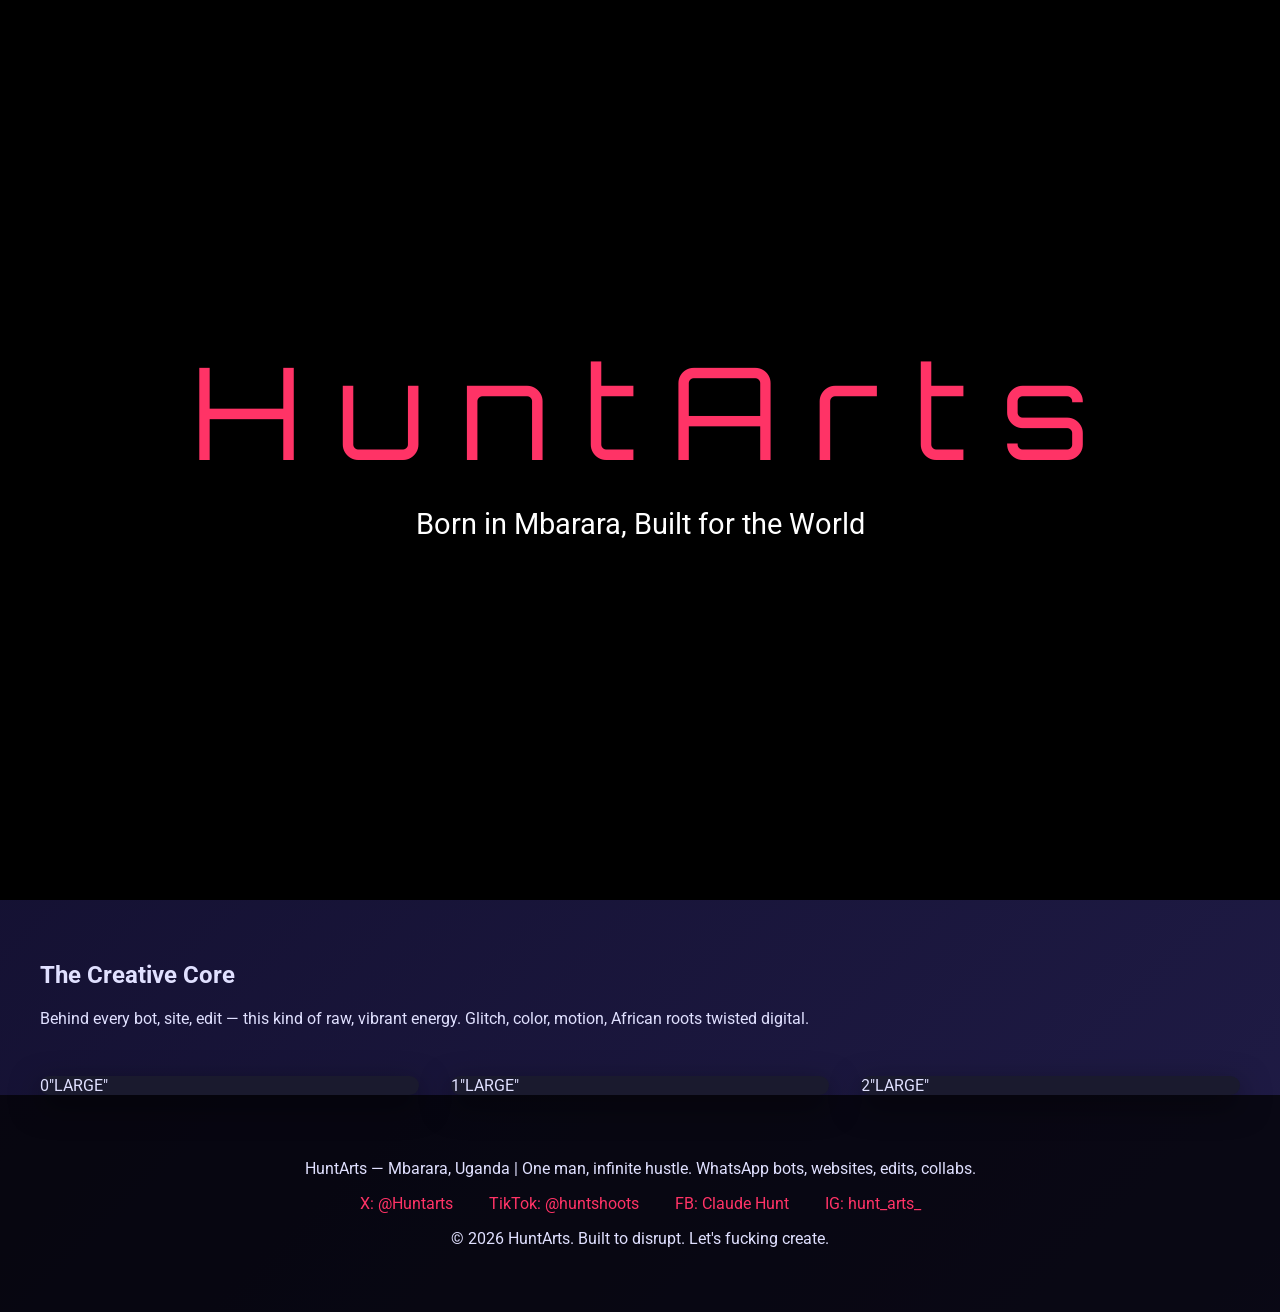
==== about.html @ c7209262 "Create about.html" ====
<!DOCTYPE html>
<html lang="en" data-theme="dark">
<head>
  <meta charset="UTF-8">
  <meta name="viewport" content="width=device-width, initial-scale=1.0">
  <title>About HuntArts | Mbarara's One-Man Creative Rebel</title>
  <meta name="description" content="Meet the mind behind HuntArts: Solo creator in Mbarara, Uganda building WhatsApp bots, websites, pro edits. Raw hustle, no team, pure fire. Collabs & training open.">
  <meta property="og:title" content="About HuntArts - From Mbarara Streets to Digital Domination">
  <meta property="og:description" content="One guy, one vision: Automate businesses, design killer sites, edit visuals that slap. Based in Western Uganda, ready to collab or teach.">
  <meta property="og:image" content="https://yourdomain.com/assets/images/og-about.jpg">
  <link rel="stylesheet" href="assets/css/style.css">
  <link href="https://fonts.googleapis.com/css2?family=Orbitron:wght@700&family=Roboto:wght@400;700&display=swap" rel="stylesheet">
</head>
<body>

  <!-- Same Intro Animation as index for consistency -->
  <div id="intro" class="intro">
    <div class="logo-assemble">
      <span class="letter" style="--i:1">H</span>
      <span class="letter" style="--i:2">u</span>
      <span class="letter" style="--i:3">n</span>
      <span class="letter" style="--i:4">t</span>
      <span class="letter" style="--i:5">A</span>
      <span class="letter" style="--i:6">r</span>
      <span class="letter" style="--i:7">t</span>
      <span class="letter" style="--i:8">s</span>
    </div>
    <p class="tagline">Born in Mbarara, Built for the World</p>
  </div>

  <header>
    <div class="container">
      <h1>HuntArts</h1>
      <button id="theme-toggle" class="theme-btn">🌙</button>
      <nav>
        <ul>
          <li><a href="index.html">Home</a></li>
          <li><a href="about.html" class="active">About</a></li>
          <li><a href="services.html">Services</a></li>
          <li><a href="contact.html">Contact/Collabs</a></li>
        </ul>
      </nav>
    </div>
  </header>

  <main>
    <section class="hero about-hero">
      <div class="container">
        <h2>The HuntArts Story</h2>
        <p>I'm Claude (or whatever name you rock publicly — drop it if you want it here), the one-man engine roaring out of Mbarara, Uganda. No fancy office, no investors, no excuses. Just a laptop, killer ideas, and the streets of Western Uganda as my fuel.</p>
        
        <p>HuntArts started as pure necessity: local businesses needed WhatsApp to stop sleeping, websites that didn't look like 2010, and visuals that actually convert. I saw the gap, grabbed my tools, and started building. Now it's automation bots that close sales while you sleep, sites that load fast on Ugandan networks, edits that make jaws drop, and teaching others to hunt their own game.</p>

        <p>Mbarara isn't just where I'm based — it's the vibe. Hustle in the air, boda-bodas flying, markets alive, people grinding 24/7. That energy? I channel it into every line of code, every pixel, every bot flow. Fuck gatekeepers. If you're mid-level company tired of manual bullshit, or a creator wanting to level up — we're hunting together.</p>

        <!-- Gallery: Mbarara + creative self shots -->
        <div class="gallery">
          <div class="card hover-effect">

<grok:render card_id="e2f1a8" card_type="image_card" type="render_searched_image"><argument name="image_id">6</argument><argument name="size">"LARGE"</argument></grok:render>

            <div class="overlay">Mbarara Streets — Where the Hustle Lives</div>
          </div>
          <div class="card hover-effect">

<grok:render card_id="df536d" card_type="image_card" type="render_searched_image"><argument name="image_id">7</argument><argument name="size">"LARGE"</argument></grok:render>

            <div class="overlay">Clock Tower Roundabout, Heart of the City</div>
          </div>
          <div class="card hover-effect">

<grok:render card_id="bbe02a" card_type="image_card" type="render_searched_image"><argument name="image_id">8</argument><argument name="size">"LARGE"</argument></grok:render>

            <div class="overlay">Real Mbarara — No Filter, All Energy</div>
          </div>
          <div class="card hover-effect">

<grok:render card_id="8bd32c" card_type="image_card" type="render_searched_image"><argument name="image_id">5</argument><argument name="size">"LARGE"</argument></grok:render>

            <div class="overlay">Grinding on the Laptop — This is Daily Life</div>
          </div>
        </div>

        <div class="mission">
          <h3>The Mission</h3>
          <ul>
            <li>Automate the boring so businesses scale without hiring armies.</li>
            <li>Make pro websites & hosting accessible, not elite.</li>
            <li>Deliver edits that turn average content into viral weapons.</li>
            <li>Teach & collab — because one man can start fires, but many keep them burning.</li>
          </ul>
          <p>Prices stay real: Bots from 10k/month, sites/subdomains cheap & fast, edits on demand. Collabs? Learning sessions? Bring it — inbox open.</p>
        </div>
      </div>
    </section>

    <!-- Optional glitch/art section for visual punch -->
    <section class="art-vibe">
      <div class="container">
        <h2>The Creative Core</h2>
        <p>Behind every bot, site, edit — this kind of raw, vibrant energy. Glitch, color, motion, African roots twisted digital.</p>
        <div class="gallery art-gallery">
          <div class="card hover-effect">

<grok:render card_id="f08a71" card_type="image_card" type="render_searched_image"><argument name="image_id">0</argument><argument name="size">"LARGE"</argument></grok:render>

          </div>
          <div class="card hover-effect">

<grok:render card_id="abd1b3" card_type="image_card" type="render_searched_image"><argument name="image_id">1</argument><argument name="size">"LARGE"</argument></grok:render>

          </div>
          <div class="card hover-effect">

<grok:render card_id="bf2882" card_type="image_card" type="render_searched_image"><argument name="image_id">2</argument><argument name="size">"LARGE"</argument></grok:render>

          </div>
        </div>
      </div>
    </section>
  </main>

  <footer>
    <div class="container">
      <p>HuntArts — Mbarara, Uganda | One man, infinite hustle. WhatsApp bots, websites, edits, collabs.</p>
      <div class="socials">
        <a href="https://x.com/Huntarts" target="_blank">X: @Huntarts</a>
        <a href="https://www.tiktok.com/@huntshoots" target="_blank">TikTok: @huntshoots</a>
        <a href="https://www.facebook.com/profile.php?id=ClaudeHunt" target="_blank">FB: Claude Hunt</a>
        <a href="https://www.instagram.com/hunt_arts_" target="_blank">IG: hunt_arts_</a>
      </div>
      <p>© 2026 HuntArts. Built to disrupt. Let's fucking create.</p>
    </div>
  </footer>

  <script src="assets/js/script.js"></script>
</body>
</html>
---- assets/css/style.css ----
:root {
  --bg: #0a0a0f;
  --text: #e0e0ff;
  --accent: #ff3366; /* hot pink punch */
  --accent2: #00ff9d;
  --card: #1a1a2e;
}

[data-theme="light"] {
  --bg: #f0f4ff;
  --text: #1a1a2e;
  --card: #ffffff;
}

body {
  margin: 0;
  font-family: 'Roboto', sans-serif;
  background: var(--bg);
  color: var(--text);
  background: linear-gradient(135deg, #0f0c29, #302b63, #24243e); /* animated later */
  background-size: 400% 400%;
  animation: gradientShift 15s ease infinite;
}

@keyframes gradientShift {
  0% { background-position: 0% 50%; }
  50% { background-position: 100% 50%; }
  100% { background-position: 0% 50%; }
}

.container { max-width: 1200px; margin: 0 auto; padding: 0 2rem; }

header { padding: 1.5rem 0; background: rgba(0,0,0,0.4); backdrop-filter: blur(10px); position: sticky; top: 0; z-index: 10; }
h1 { font-family: 'Orbitron', sans-serif; color: var(--accent); }

nav ul { display: flex; gap: 2rem; list-style: none; }
nav a { color: var(--text); text-decoration: none; font-weight: bold; }
nav a.active, nav a:hover { color: var(--accent); }

.theme-btn { background: none; border: none; font-size: 1.5rem; cursor: pointer; }

.intro {
  position: fixed; inset: 0; background: #000; display: flex; flex-direction: column; justify-content: center; align-items: center; z-index: 999; transition: opacity 1s;
}
.intro.hidden { opacity: 0; pointer-events: none; }

.logo-assemble { font-family: 'Orbitron', sans-serif; font-size: 8rem; color: var(--accent); }
.letter { opacity: 0; transform: scale(0.5) rotate(-30deg); display: inline-block; animation: assemble 0.8s forwards; animation-delay: calc(var(--i) * 0.15s); }
@keyframes assemble { to { opacity: 1; transform: scale(1) rotate(0); } }

.tagline { font-size: 1.8rem; margin-top: 1rem; color: #fff; }

.hero, .services-overview { padding: 6rem 0; text-align: center; }

.gallery, .service-cards { display: grid; grid-template-columns: repeat(auto-fit, minmax(300px, 1fr)); gap: 2rem; margin-top: 3rem; }

.card {
  background: var(--card); border-radius: 16px; overflow: hidden; box-shadow: 0 10px 30px rgba(0,0,0,0.5); transition: all 0.4s ease; position: relative;
}
.card:hover { transform: translateY(-15px) scale(1.05); box-shadow: 0 20px 50px rgba(255,51,102,0.4); }

.hover-effect img { width: 100%; height: 220px; object-fit: cover; transition: transform 0.6s; }
.card:hover img { transform: scale(1.15); }

.overlay { position: absolute; inset: 0; background: rgba(0,0,0,0.6); display: flex; align-items: center; justify-content: center; color: white; font-weight: bold; opacity: 0; transition: opacity 0.4s; }
.card:hover .overlay { opacity: 1; }

footer { background: rgba(0,0,0,0.7); padding: 3rem 0; text-align: center; }
.socials a { color: var(--accent); margin: 0 1rem; text-decoration: none; }
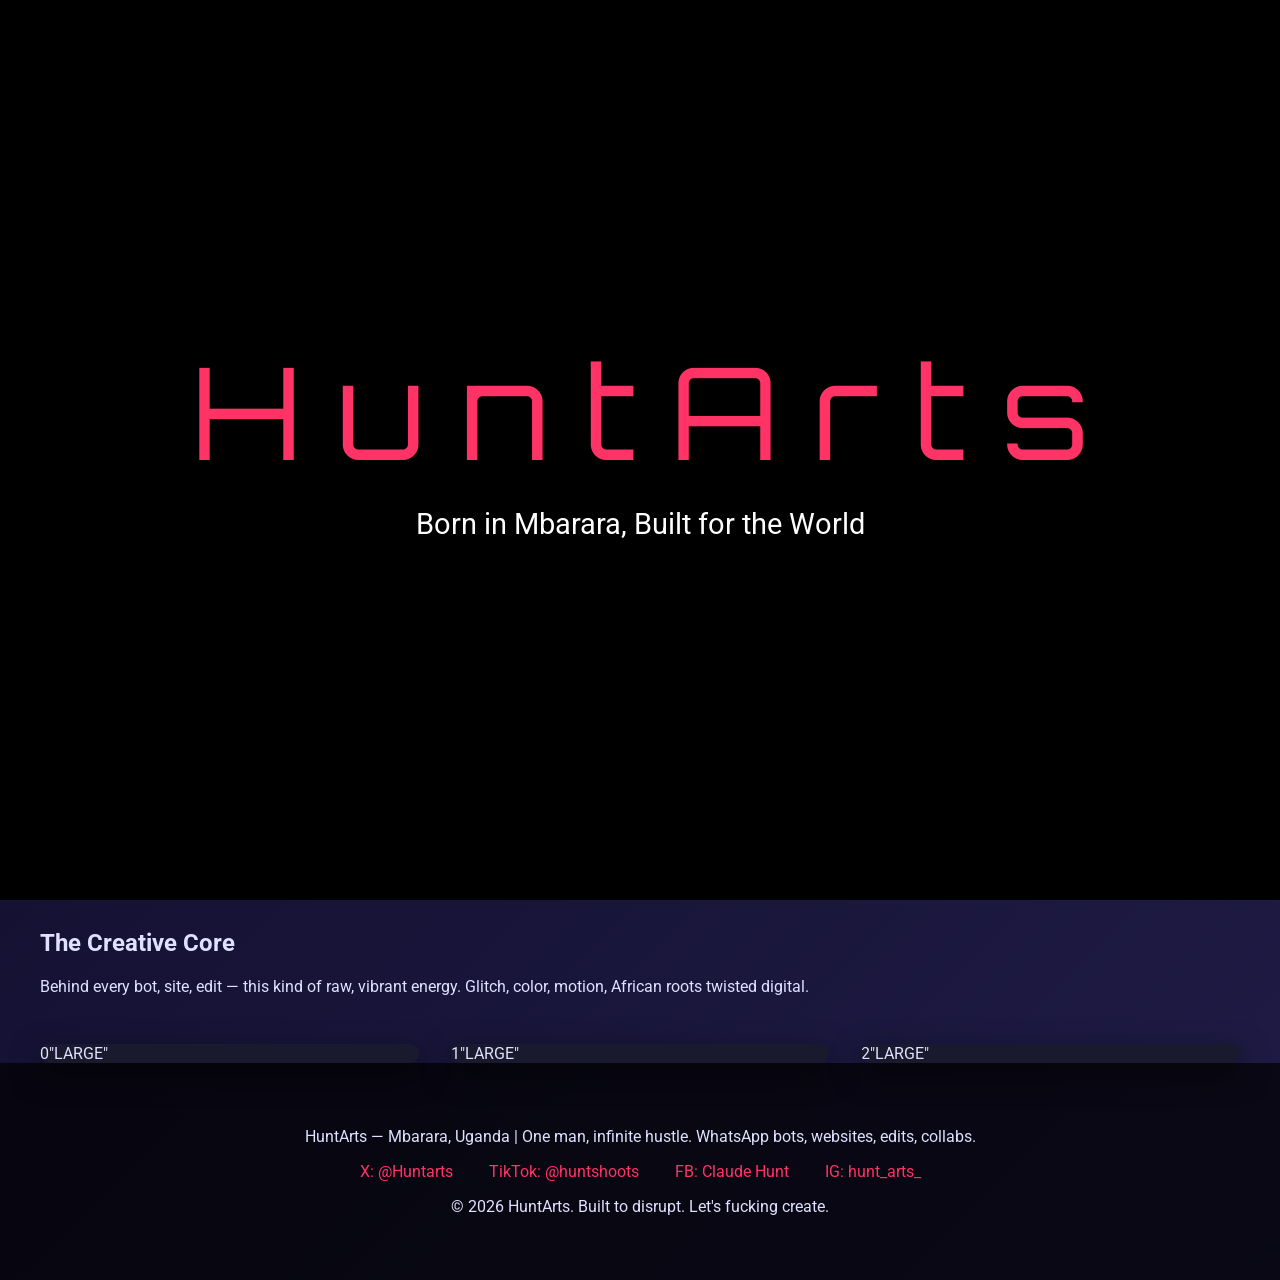
==== commit 44fa10a0: "Update about.html" ====
--- a/about.html
+++ b/about.html
@@ -7,7 +7,7 @@
   <meta name="description" content="Meet the mind behind HuntArts: Solo creator in Mbarara, Uganda building WhatsApp bots, websites, pro edits. Raw hustle, no team, pure fire. Collabs & training open.">
   <meta property="og:title" content="About HuntArts - From Mbarara Streets to Digital Domination">
   <meta property="og:description" content="One guy, one vision: Automate businesses, design killer sites, edit visuals that slap. Based in Western Uganda, ready to collab or teach.">
-  <meta property="og:image" content="https://yourdomain.com/assets/images/og-about.jpg">
+  <meta property="og:image" content="https://huntarts.vercel.com/assets/images/about.jpg">
   <link rel="stylesheet" href="assets/css/style.css">
   <link href="https://fonts.googleapis.com/css2?family=Orbitron:wght@700&family=Roboto:wght@400;700&display=swap" rel="stylesheet">
 </head>
@@ -47,7 +47,7 @@
     <section class="hero about-hero">
       <div class="container">
         <h2>The HuntArts Story</h2>
-        <p>I'm Claude (or whatever name you rock publicly — drop it if you want it here), the one-man engine roaring out of Mbarara, Uganda. No fancy office, no investors, no excuses. Just a laptop, killer ideas, and the streets of Western Uganda as my fuel.</p>
+        <p>I'm Claude (or whatever name you rock publicly — say hunt or Kekyanzi. whatever), the one-man engine roaring out of Mbarara, Uganda. No fancy office, no investors, no excuses. Just a laptop, killer ideas, and the streets of Western Uganda as my fuel.</p>
         
         <p>HuntArts started as pure necessity: local businesses needed WhatsApp to stop sleeping, websites that didn't look like 2010, and visuals that actually convert. I saw the gap, grabbed my tools, and started building. Now it's automation bots that close sales while you sleep, sites that load fast on Ugandan networks, edits that make jaws drop, and teaching others to hunt their own game.</p>
 
@@ -59,14 +59,18 @@
 
 <grok:render card_id="e2f1a8" card_type="image_card" type="render_searched_image"><argument name="image_id">6</argument><argument name="size">"LARGE"</argument></grok:render>
 
-            <div class="overlay">Mbarara Streets — Where the Hustle Lives</div>
-          </div>
+           <div class="card hover-effect">
+  <img src="assets/images/streets.jpg" alt="Mbarara Streets — Where the Hustle Lives" loading="lazy" width="400" height="300">
+  <div class="overlay">Mbarara Streets — Where the Hustle Lives</div>
+                                                                 </div> 
           <div class="card hover-effect">
 
 <grok:render card_id="df536d" card_type="image_card" type="render_searched_image"><argument name="image_id">7</argument><argument name="size">"LARGE"</argument></grok:render>
 
-            <div class="overlay">Clock Tower Roundabout, Heart of the City</div>
+            <img src="assets/images/1.jpg" alt="Mbarara Streets — Where the Hustle Lives" loading="lazy" width="400" height="300">
+  <div class="overlay">Mbarara Streets — Where the Hustle Lives</div>
           </div>
+            <div class="overlay">Clock Tower Roundabouts. the heartbeat</div>
           <div class="card hover-effect">
 
 <grok:render card_id="bbe02a" card_type="image_card" type="render_searched_image"><argument name="image_id">8</argument><argument name="size">"LARGE"</argument></grok:render>
@@ -136,3 +140,4 @@
   <script src="assets/js/script.js"></script>
 </body>
 </html>
+<link rel="sitemap" type="application/xml" title="Sitemap" href="/sitemap.xml">
--- a/assets/css/style.css
+++ b/assets/css/style.css
@@ -67,3 +67,127 @@
 
 footer { background: rgba(0,0,0,0.7); padding: 3rem 0; text-align: center; }
 .socials a { color: var(--accent); margin: 0 1rem; text-decoration: none; }
+
+.pricing-grid {
+  display: grid;
+  grid-template-columns: repeat(auto-fit, minmax(320px, 1fr));
+  gap: 2rem;
+  margin: 4rem 0;
+}
+
+.pricing-card {
+  background: var(--card);
+  border-radius: 16px;
+  padding: 2rem;
+  box-shadow: 0 10px 30px rgba(0,0,0,0.5);
+  transition: all 0.4s;
+}
+
+.pricing-card:hover {
+  transform: translateY(-15px);
+  box-shadow: 0 20px 50px rgba(255,51,102,0.4);
+}
+
+.price-list {
+  margin: 1.5rem 0;
+  font-size: 1.2rem;
+}
+
+.price-item {
+  margin: 0.8rem 0;
+  padding: 0.5rem;
+  background: rgba(255,51,102,0.1);
+  border-radius: 8px;
+}
+
+.mini-gallery {
+  margin-top: 1.5rem;
+  grid-template-columns: repeat(auto-fit, minmax(140px, 1fr));
+}
+
+.cta {
+  text-align: center;
+  margin-top: 4rem;
+  padding: 3rem;
+  background: rgba(255,51,102,0.15);
+  border-radius: 16px;
+}
+
+.cta h3 { color: var(--accent); }
+
+.contact-options {
+  display: flex;
+  gap: 2rem;
+  justify-content: center;
+  margin: 3rem 0;
+  flex-wrap: wrap;
+}
+
+.cta-btn {
+  background: var(--accent);
+  color: white;
+  padding: 1.2rem 2.5rem;
+  border-radius: 50px;
+  text-decoration: none;
+  font-weight: bold;
+  font-size: 1.3rem;
+  transition: all 0.3s;
+  display: flex;
+  align-items: center;
+  gap: 1rem;
+}
+
+.cta-btn:hover { transform: scale(1.1); background: var(--accent2); }
+
+.whatsapp-btn { background: #25D366; }
+.call-btn { background: #007bff; }
+
+.contact-form {
+  max-width: 600px;
+  margin: 4rem auto;
+  background: var(--card);
+  padding: 3rem;
+  border-radius: 16px;
+  box-shadow: 0 10px 40px rgba(0,0,0,0.6);
+}
+
+.form-group {
+  margin-bottom: 1.8rem;
+}
+
+label { display: block; margin-bottom: 0.6rem; font-weight: bold; }
+
+input, select, textarea {
+  width: 100%;
+  padding: 1rem;
+  border: 2px solid rgba(255,255,255,0.2);
+  border-radius: 8px;
+  background: rgba(255,255,255,0.05);
+  color: var(--text);
+  font-size: 1rem;
+}
+
+input:focus, select:focus, textarea:focus { border-color: var(--accent); outline: none; }
+
+.submit-btn {
+  background: linear-gradient(135deg, var(--accent), #ff6699);
+  color: white;
+  border: none;
+  padding: 1.2rem 3rem;
+  border-radius: 50px;
+  font-size: 1.2rem;
+  cursor: pointer;
+  width: 100%;
+  transition: all 0.3s;
+}
+
+.submit-btn:hover { transform: translateY(-3px); box-shadow: 0 10px 30px rgba(255,51,102,0.5); }
+
+.note { text-align: center; font-style: italic; margin-top: 2rem; color: #aaa; }
+
+<nav aria-label="Main navigation">
+.whatsapp-float {
+  position: fixed; bottom: 20px; right: 20px; z-index: 1000;
+  background: #25D366; border-radius: 50%; padding: 15px; box-shadow: 0 5px 15px rgba(0,0,0,0.4);
+}
+.whatsapp-float img { width: 40px; height: 40px; }
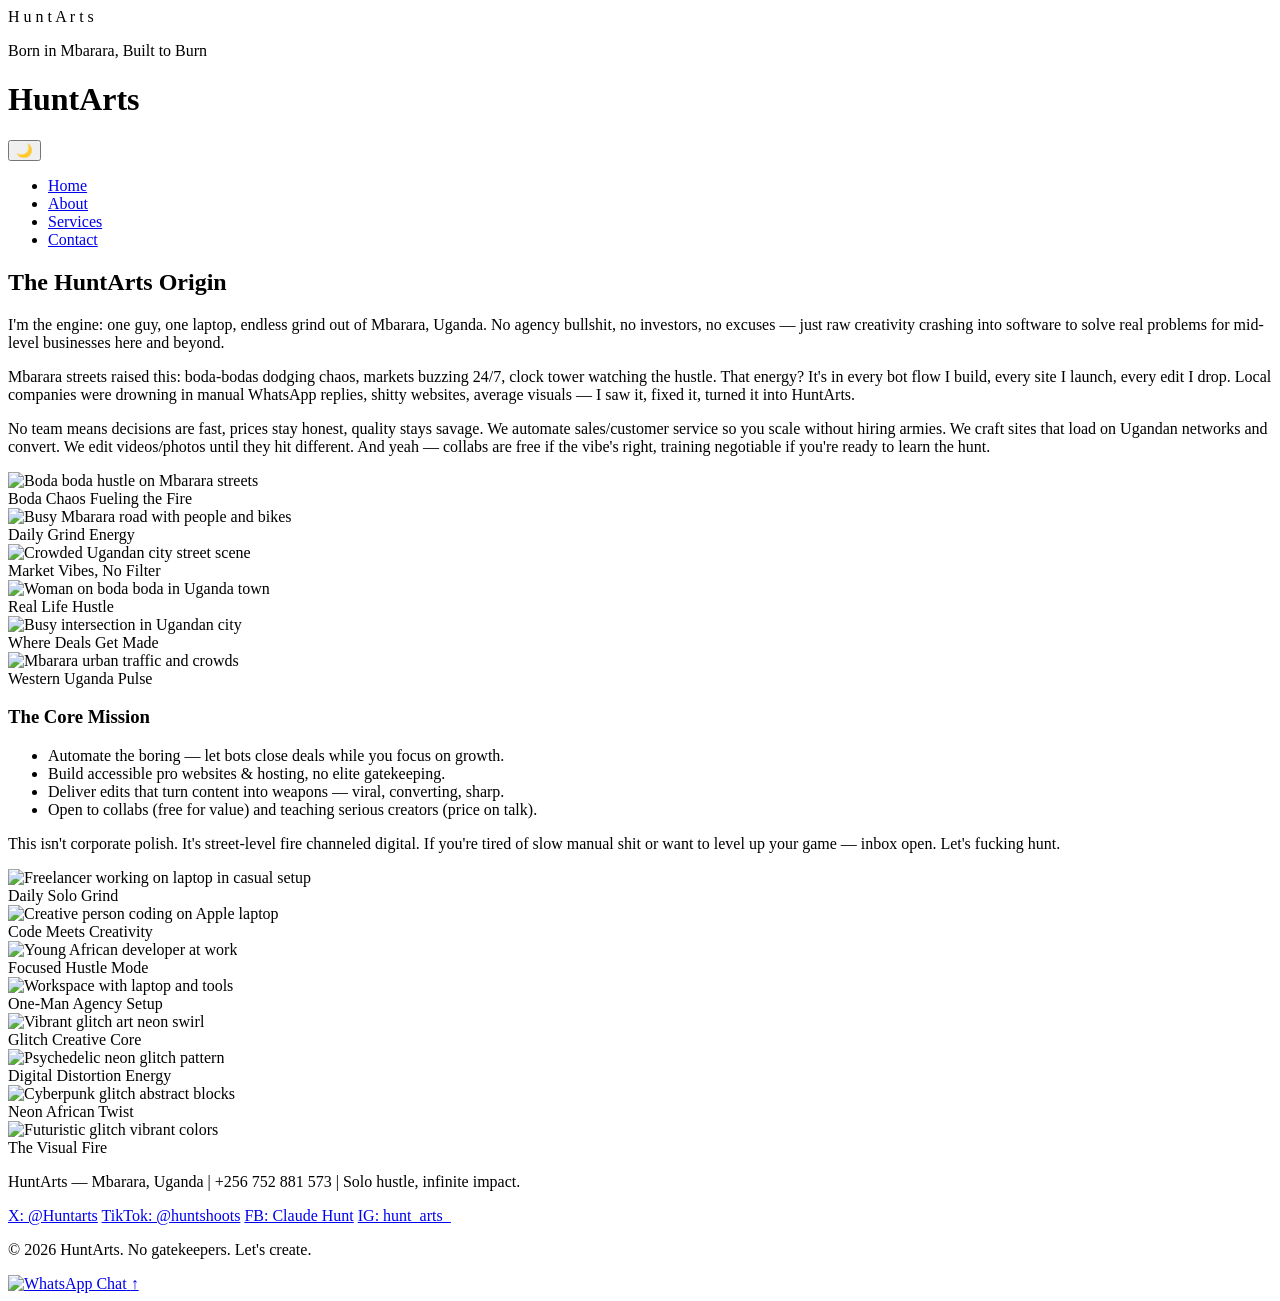
==== commit 56c4eeee: "Create about.html" ====
--- a/about.html
+++ b/about.html
@@ -3,17 +3,17 @@
 <head>
   <meta charset="UTF-8">
   <meta name="viewport" content="width=device-width, initial-scale=1.0">
-  <title>About HuntArts | Mbarara's One-Man Creative Rebel</title>
-  <meta name="description" content="Meet the mind behind HuntArts: Solo creator in Mbarara, Uganda building WhatsApp bots, websites, pro edits. Raw hustle, no team, pure fire. Collabs & training open.">
-  <meta property="og:title" content="About HuntArts - From Mbarara Streets to Digital Domination">
-  <meta property="og:description" content="One guy, one vision: Automate businesses, design killer sites, edit visuals that slap. Based in Western Uganda, ready to collab or teach.">
-  <meta property="og:image" content="https://huntarts.vercel.com/assets/images/about.jpg">
+  <title>About HuntArts | One-Man Creative Fire from Mbarara, Uganda</title>
+  <meta name="description" content="HuntArts: Solo creator Claude in Mbarara, Uganda. WhatsApp bots, websites, pro edits, collabs, training. Raw hustle, no team, pure results from Western Uganda streets.">
+  <meta property="og:title" content="About HuntArts - Mbarara Hustle Unleashed">
+  <meta property="og:description" content="From boda-boda chaos to digital domination: One guy building automation, sites, visuals that move businesses. Collabs open, learning negotiable.">
+  <meta property="og:image" content="https://huntarts-site.vercel.app/assets/images/1.jpg">
   <link rel="stylesheet" href="assets/css/style.css">
   <link href="https://fonts.googleapis.com/css2?family=Orbitron:wght@700&family=Roboto:wght@400;700&display=swap" rel="stylesheet">
 </head>
 <body>
 
-  <!-- Same Intro Animation as index for consistency -->
+  <!-- Intro Animation -->
   <div id="intro" class="intro">
     <div class="logo-assemble">
       <span class="letter" style="--i:1">H</span>
@@ -25,7 +25,7 @@
       <span class="letter" style="--i:7">t</span>
       <span class="letter" style="--i:8">s</span>
     </div>
-    <p class="tagline">Born in Mbarara, Built for the World</p>
+    <p class="tagline">Born in Mbarara, Built to Burn</p>
   </div>
 
   <header>
@@ -37,87 +37,94 @@
           <li><a href="index.html">Home</a></li>
           <li><a href="about.html" class="active">About</a></li>
           <li><a href="services.html">Services</a></li>
-          <li><a href="contact.html">Contact/Collabs</a></li>
+          <li><a href="contact.html">Contact</a></li>
         </ul>
       </nav>
     </div>
   </header>
 
   <main>
-    <section class="hero about-hero">
+    <section class="hero text-center">
       <div class="container">
-        <h2>The HuntArts Story</h2>
-        <p>I'm Claude (or whatever name you rock publicly — say hunt or Kekyanzi. whatever), the one-man engine roaring out of Mbarara, Uganda. No fancy office, no investors, no excuses. Just a laptop, killer ideas, and the streets of Western Uganda as my fuel.</p>
-        
-        <p>HuntArts started as pure necessity: local businesses needed WhatsApp to stop sleeping, websites that didn't look like 2010, and visuals that actually convert. I saw the gap, grabbed my tools, and started building. Now it's automation bots that close sales while you sleep, sites that load fast on Ugandan networks, edits that make jaws drop, and teaching others to hunt their own game.</p>
+        <h2>The HuntArts Origin</h2>
+        <p>I'm the engine: one guy, one laptop, endless grind out of Mbarara, Uganda. No agency bullshit, no investors, no excuses — just raw creativity crashing into software to solve real problems for mid-level businesses here and beyond.</p>
 
-        <p>Mbarara isn't just where I'm based — it's the vibe. Hustle in the air, boda-bodas flying, markets alive, people grinding 24/7. That energy? I channel it into every line of code, every pixel, every bot flow. Fuck gatekeepers. If you're mid-level company tired of manual bullshit, or a creator wanting to level up — we're hunting together.</p>
+        <p>Mbarara streets raised this: boda-bodas dodging chaos, markets buzzing 24/7, clock tower watching the hustle. That energy? It's in every bot flow I build, every site I launch, every edit I drop. Local companies were drowning in manual WhatsApp replies, shitty websites, average visuals — I saw it, fixed it, turned it into HuntArts.</p>
 
-        <!-- Gallery: Mbarara + creative self shots -->
-        <div class="gallery">
+        <p>No team means decisions are fast, prices stay honest, quality stays savage. We automate sales/customer service so you scale without hiring armies. We craft sites that load on Ugandan networks and convert. We edit videos/photos until they hit different. And yeah — collabs are free if the vibe's right, training negotiable if you're ready to learn the hunt.</p>
+
+        <!-- Mbarara Streets Gallery (1.jpg to 6.jpg) -->
+        <div class="gallery mt-4">
           <div class="card hover-effect">
-
-<grok:render card_id="e2f1a8" card_type="image_card" type="render_searched_image"><argument name="image_id">6</argument><argument name="size">"LARGE"</argument></grok:render>
-
-           <div class="card hover-effect">
-  <img src="assets/images/streets.jpg" alt="Mbarara Streets — Where the Hustle Lives" loading="lazy" width="400" height="300">
-  <div class="overlay">Mbarara Streets — Where the Hustle Lives</div>
-                                                                 </div> 
-          <div class="card hover-effect">
-
-<grok:render card_id="df536d" card_type="image_card" type="render_searched_image"><argument name="image_id">7</argument><argument name="size">"LARGE"</argument></grok:render>
-
-            <img src="assets/images/1.jpg" alt="Mbarara Streets — Where the Hustle Lives" loading="lazy" width="400" height="300">
-  <div class="overlay">Mbarara Streets — Where the Hustle Lives</div>
-          </div>
-            <div class="overlay">Clock Tower Roundabouts. the heartbeat</div>
-          <div class="card hover-effect">
-
-<grok:render card_id="bbe02a" card_type="image_card" type="render_searched_image"><argument name="image_id">8</argument><argument name="size">"LARGE"</argument></grok:render>
-
-            <div class="overlay">Real Mbarara — No Filter, All Energy</div>
+            <img src="assets/images/1.jpg" alt="Boda boda hustle on Mbarara streets" loading="lazy" width="400" height="300">
+            <div class="overlay">Boda Chaos Fueling the Fire</div>
           </div>
           <div class="card hover-effect">
-
-<grok:render card_id="8bd32c" card_type="image_card" type="render_searched_image"><argument name="image_id">5</argument><argument name="size">"LARGE"</argument></grok:render>
-
-            <div class="overlay">Grinding on the Laptop — This is Daily Life</div>
+            <img src="assets/images/2.jpg" alt="Busy Mbarara road with people and bikes" loading="lazy" width="400" height="300">
+            <div class="overlay">Daily Grind Energy</div>
+          </div>
+          <div class="card hover-effect">
+            <img src="assets/images/3.jpg" alt="Crowded Ugandan city street scene" loading="lazy" width="400" height="300">
+            <div class="overlay">Market Vibes, No Filter</div>
+          </div>
+          <div class="card hover-effect">
+            <img src="assets/images/4.jpg" alt="Woman on boda boda in Uganda town" loading="lazy" width="400" height="300">
+            <div class="overlay">Real Life Hustle</div>
+          </div>
+          <div class="card hover-effect">
+            <img src="assets/images/5.jpg" alt="Busy intersection in Ugandan city" loading="lazy" width="400" height="300">
+            <div class="overlay">Where Deals Get Made</div>
+          </div>
+          <div class="card hover-effect">
+            <img src="assets/images/6.jpg" alt="Mbarara urban traffic and crowds" loading="lazy" width="400" height="300">
+            <div class="overlay">Western Uganda Pulse</div>
           </div>
         </div>
 
-        <div class="mission">
-          <h3>The Mission</h3>
+        <div class="mission mt-4">
+          <h3>The Core Mission</h3>
           <ul>
-            <li>Automate the boring so businesses scale without hiring armies.</li>
-            <li>Make pro websites & hosting accessible, not elite.</li>
-            <li>Deliver edits that turn average content into viral weapons.</li>
-            <li>Teach & collab — because one man can start fires, but many keep them burning.</li>
+            <li>Automate the boring — let bots close deals while you focus on growth.</li>
+            <li>Build accessible pro websites & hosting, no elite gatekeeping.</li>
+            <li>Deliver edits that turn content into weapons — viral, converting, sharp.</li>
+            <li>Open to collabs (free for value) and teaching serious creators (price on talk).</li>
           </ul>
-          <p>Prices stay real: Bots from 10k/month, sites/subdomains cheap & fast, edits on demand. Collabs? Learning sessions? Bring it — inbox open.</p>
+          <p>This isn't corporate polish. It's street-level fire channeled digital. If you're tired of slow manual shit or want to level up your game — inbox open. Let's fucking hunt.</p>
         </div>
-      </div>
-    </section>
 
-    <!-- Optional glitch/art section for visual punch -->
-    <section class="art-vibe">
-      <div class="container">
-        <h2>The Creative Core</h2>
-        <p>Behind every bot, site, edit — this kind of raw, vibrant energy. Glitch, color, motion, African roots twisted digital.</p>
-        <div class="gallery art-gallery">
+        <!-- Creative Grind & Glitch Gallery (7.jpg to 14.jpg) -->
+        <div class="gallery mt-4">
           <div class="card hover-effect">
-
-<grok:render card_id="f08a71" card_type="image_card" type="render_searched_image"><argument name="image_id">0</argument><argument name="size">"LARGE"</argument></grok:render>
-
+            <img src="assets/images/7.jpg" alt="Freelancer working on laptop in casual setup" loading="lazy" width="400" height="300">
+            <div class="overlay">Daily Solo Grind</div>
           </div>
           <div class="card hover-effect">
-
-<grok:render card_id="abd1b3" card_type="image_card" type="render_searched_image"><argument name="image_id">1</argument><argument name="size">"LARGE"</argument></grok:render>
-
+            <img src="assets/images/8.jpg" alt="Creative person coding on Apple laptop" loading="lazy" width="400" height="300">
+            <div class="overlay">Code Meets Creativity</div>
           </div>
           <div class="card hover-effect">
-
-<grok:render card_id="bf2882" card_type="image_card" type="render_searched_image"><argument name="image_id">2</argument><argument name="size">"LARGE"</argument></grok:render>
-
+            <img src="assets/images/9.jpg" alt="Young African developer at work" loading="lazy" width="400" height="300">
+            <div class="overlay">Focused Hustle Mode</div>
+          </div>
+          <div class="card hover-effect">
+            <img src="assets/images/10.jpg" alt="Workspace with laptop and tools" loading="lazy" width="400" height="300">
+            <div class="overlay">One-Man Agency Setup</div>
+          </div>
+          <div class="card hover-effect">
+            <img src="assets/images/11.jpg" alt="Vibrant glitch art neon swirl" loading="lazy" width="400" height="300">
+            <div class="overlay">Glitch Creative Core</div>
+          </div>
+          <div class="card hover-effect">
+            <img src="assets/images/12.jpg" alt="Psychedelic neon glitch pattern" loading="lazy" width="400" height="300">
+            <div class="overlay">Digital Distortion Energy</div>
+          </div>
+          <div class="card hover-effect">
+            <img src="assets/images/13.jpg" alt="Cyberpunk glitch abstract blocks" loading="lazy" width="400" height="300">
+            <div class="overlay">Neon African Twist</div>
+          </div>
+          <div class="card hover-effect">
+            <img src="assets/images/14.jpg" alt="Futuristic glitch vibrant colors" loading="lazy" width="400" height="300">
+            <div class="overlay">The Visual Fire</div>
           </div>
         </div>
       </div>
@@ -126,18 +133,22 @@
 
   <footer>
     <div class="container">
-      <p>HuntArts — Mbarara, Uganda | One man, infinite hustle. WhatsApp bots, websites, edits, collabs.</p>
+      <p>HuntArts — Mbarara, Uganda | +256 752 881 573 | Solo hustle, infinite impact.</p>
       <div class="socials">
         <a href="https://x.com/Huntarts" target="_blank">X: @Huntarts</a>
         <a href="https://www.tiktok.com/@huntshoots" target="_blank">TikTok: @huntshoots</a>
         <a href="https://www.facebook.com/profile.php?id=ClaudeHunt" target="_blank">FB: Claude Hunt</a>
         <a href="https://www.instagram.com/hunt_arts_" target="_blank">IG: hunt_arts_</a>
       </div>
-      <p>© 2026 HuntArts. Built to disrupt. Let's fucking create.</p>
+      <p>© 2026 HuntArts. No gatekeepers. Let's create.</p>
     </div>
   </footer>
 
+  <!-- Floating WhatsApp -->
+  <a href="https://wa.me/256752881573?text=Hey%20HuntArts%2C%20tell%20me%20more..." class="whatsapp-float" target="_blank">
+    <img src="assets/images/whatsapp-icon.png" alt="WhatsApp Chat">
+  </a>
+
   <script src="assets/js/script.js"></script>
 </body>
-</html>
-<link rel="sitemap" type="application/xml" title="Sitemap" href="/sitemap.xml">
+    </html>
